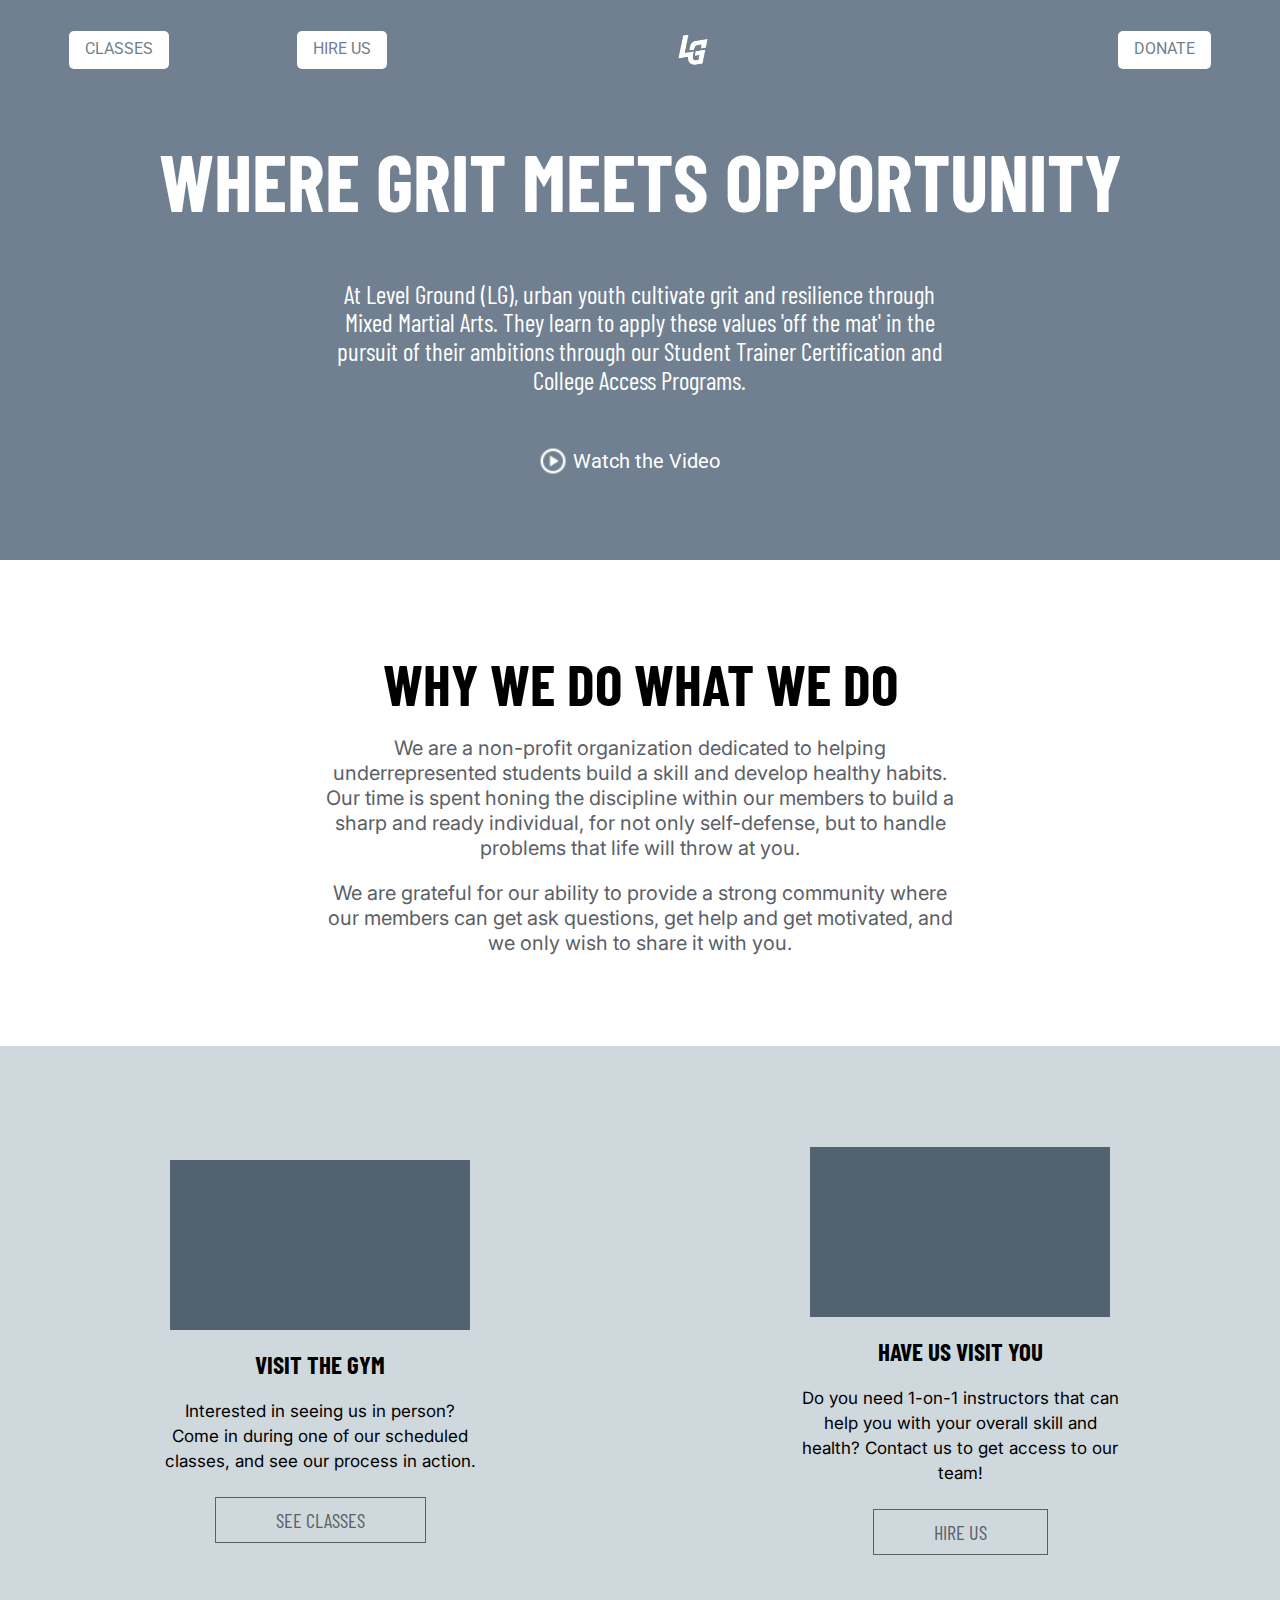
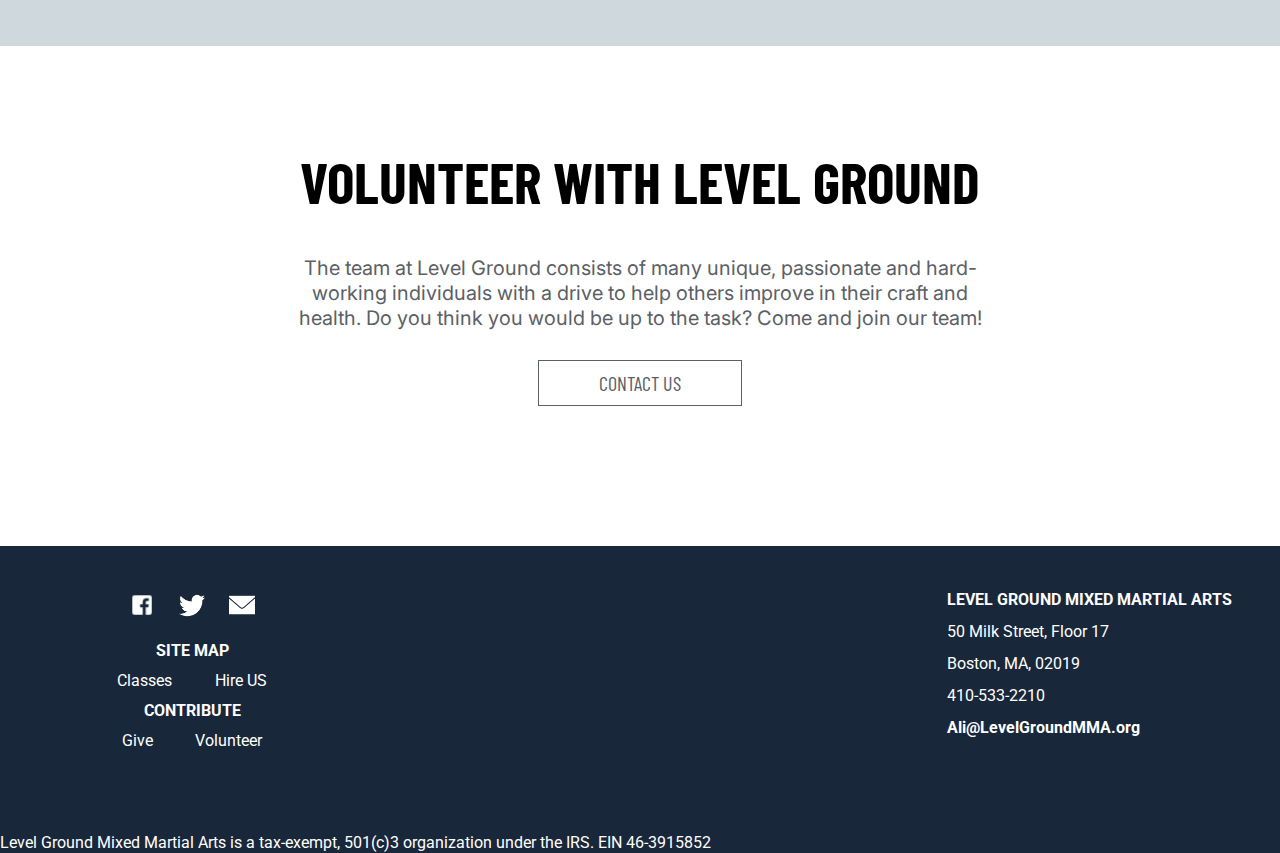
==== index.html @ 854eebc1 "Add files via upload" ====
<!DOCTYPE html>
<html lang="en">
	<head>
  	<meta charset="utf-8">
  	<meta name="description" content="Your description goes here">
  	<meta name="keywords" content="one, two, three">
		<meta name="viewport" content="width=device-width, initial-scale=1">
		
		<title>Blank Template</title>

		<!-- external CSS link -->
		<link rel="preconnect" href="https://fonts.googleapis.com">
		<link rel="preconnect" href="https://fonts.gstatic.com" crossorigin>
		<link href="https://fonts.googleapis.com/css2?family=Barlow+Condensed&family=Inter:wght@300&family=Open+Sans+Condensed:wght@700&family=Roboto&family=Roboto+Condensed&display=swap" rel="stylesheet">  

		<link rel="stylesheet" href="css/normalize.css">
		<link rel="stylesheet" href="css/style.css">
	</head>
	<body>


		<header class="top">
			<nav>
				<a href="classes.html" class="leftNav donate">CLASSES</a>
				<a href="hire.html" class="leftNav donate">HIRE US</a>
				<span id= "hamburg" class="icon solid fa-bars"></span>
				<a href="index.html" class="img" class="leftNav"><img class="img" src="lg_logo_white.png" alt="logo"></a>
				<a href="#" class="donate">DONATE</a>
			</nav>
		
			<h1>WHERE GRIT MEETS OPPORTUNITY</h1>
			<p>At Level Ground (LG), urban youth cultivate grit and resilience through Mixed Martial Arts. They learn to apply these values 'off the mat'
				in the pursuit of their ambitions through our Student Trainer Certification and College Access Programs.
			</p>
			<span id="videoSpan">
				<img class="videobutton" src="playbutton.png" alt=playvid>
				<a class="videolink" href="#">Watch the Video</a>
			</span>
		</header>

<!------------------------------------------->

		<section class="section2">
			<h2>WHY WE DO WHAT WE DO</h2>
			<p>We are a non-profit organization dedicated to helping underrepresented students build a skill and develop healthy habits. 
				Our time is spent honing the discipline within our members to build a sharp and ready individual, for not only self-defense, but to handle problems that life will throw at you.
			</p>
			<p>We are grateful for our ability to provide a strong community where our members can get ask questions, get help and get motivated,
				and we only wish to share it with you.
			</p>
		</section>

<!------------------------------------------->

		<section class="section3">

			<section class="section3classes">
				<img src="graysquare.jpg" alt="greysquare">
				<h3>VISIT THE GYM</h3>
				<p>Interested in seeing us in person? Come in during one of our scheduled classes,
					and see our process in action.
				</p>
				<span><a class="button" href="classes.html">SEE CLASSES</a></span>
			</section>

			<section class="section3hire">
				<img src="graysquare.jpg" alt="greysquare">
				<h3>HAVE US VISIT YOU</h3>
				<p>Do you need 1-on-1 instructors that can help you with your overall skill and health?
					Contact us to get access to our team!
				</p>
				<span><a class="button" href="hire.html">HIRE US</a></span>
			</section>

		</section>

<!------------------------------------------->
	
		<section class="section4">
			<h2>VOLUNTEER WITH LEVEL GROUND</h2>
			<p>The team at Level Ground consists of many unique, passionate and hard-working individuals with a drive to help others improve in their craft and health.
				Do you think you would be up to the task? Come and join our team!  
			</p>
			<span><a class="button" href="hire.html">CONTACT US</a></span>
		</section>

<!------------------------------------------->		

		<footer>
			<section class="topHalfFooter">
				<section class="left">
					<a href="#"><img src="facebookicon.png" alt="facebook"></a>
					<a href="#"><img src="twittericon.png" alt="twitter"></a>
					<a href="#"><img src="mailicon.png" alt="email"></a>
					<section>
						<h5>SITE MAP</h5>
						<span><a href="classes.html">Classes</a></span>
						<span><a href="hire.html">Hire US</a></span>
					</section>
					<section>
						<h5 class="h5">CONTRIBUTE</h5>
						<span><a href="#">Give</a></span>
						<span><a href="classes.html">Volunteer</a></span>
					</section>
				</section>
				<article>
					<h6>LEVEL GROUND MIXED MARTIAL ARTS</h6>
					<section>
						<p>50 Milk Street, Floor 17</br >
						Boston, MA, 02019</br >
						410-533-2210</p>
					</section>
					<h6>Ali@LevelGroundMMA.org</h6>
				</article>
			</section>
			<p class="bottom">Level Ground Mixed Martial Arts is a tax-exempt, 501(c)3 organization under the IRS. EIN 46-3915852</p>
		</footer>

		<script type="text/javascript" src="js/main.js"></script>
	</body>
</html>
---- css/style.css ----
@import url("fontawesome-all.min.css");

/* Box Model Hack */
* {
  box-sizing: border-box;
  margin: 0;
  padding: 0;
  border: 0;
  outline: 0;
  font-size: 100%;
  vertical-align: baseline;
  background: transparent;
}

/* Clear fix hack */
.clearfix:after {
     content: ".";
     display: block;
     clear: both;
     visibility: hidden;
     line-height: 0;
     height: 0;
}

.clear {
	clear: both;
}


/******************************************
/* BASE STYLES
/*******************************************/

body {
  
}

.icon {
  text-decoration: none;
  border-bottom: none;
  position: relative;
  color: white;
}

  .icon:before {
    -moz-osx-font-smoothing: grayscale;
    -webkit-font-smoothing: antialiased;
    display: inline-block;
    font-style: normal;
    font-variant: normal;
    text-rendering: auto;
    line-height: 1;
    text-transform: none !important;
    font-family: 'Font Awesome 5 Free';
    font-weight: 400;
  }

  .icon > .label {
    display: none;
  }

  .icon:before {
    line-height: inherit;
  }

  .icon.solid:before {
    font-weight: 900;
  }

  .icon.brands:before {
    font-family: 'Font Awesome 5 Brands';
  }


/******************************************
/* LAYOUT
/*******************************************/

.top{
  background: slategray;
  height: 35em;
}


header{
  padding-top: 30px;
}

h1 + p{
  text-align: center;
  width: 48%;
  margin-left: 26%;
}

h1 + p{
  color: white;
  font-size: 25px;
  padding-bottom: 4%;
  font-family: 'Barlow Condensed', 'Roboto';
}

a{
  text-decoration: none;
  color: white;
  font-family: 'Roboto', 'Roboto Condensed';
}
 
nav{
  /* width: 6%;
  float: right;
  list-style: none;
  margin-right: 20px;
  padding-top: 3px;
  font-weight: bold; */
  display: flex;
  list-style: none;
  justify-content: center;
  align-items: center;
}

.leftNav{
  margin-right: 10%;
}
.leftNav + span{
  display: none;
}
.donate{
  background: white;
  padding: 0.55em 1em 0 1em;
  color: slategray;
  height: 38px;
  border-radius: 5px;
  
}
#videoSpan{
  height: 100px;
}

.img{
  height: 40px;
  width: 40px;
  margin: 0 40% 0 15%;
}



li a{ /*selects all links in a list*/
  text-decoration: none;
  color: white;
  font-family: 'Roboto', 'Roboto Condensed';
}


h1{
  margin-top: 5%;
  font-size: 80px;
  font-weight: bold;
  text-align: center;
  font-family: 'Barlow Condensed', 'sans-serif';
  color: white;
}

h1 + p + span{
  padding-left: 44%;
  font-size: 20px;
}

.videobutton{
  vertical-align: -35%;
  width: 30px;
  height: 30px;
}

.videolink{
  text-decoration: none;
  color: white;
  font-family: 'IBM Plex Sans Thai Looped', 'Roboto';
}


.section2{
  height: 400%;
  background: white;
  width: 100%;
  text-align: center;
  padding: 7% 25%;
}

h2{
  font-family: 'Barlow Condensed', 'sans-serif';
  font-size: 58px;

}

.section2 p, h2 + p{
  padding-top: 20px;
  font-family: 'Inter', 'sans-serif';
  font-size: 20px;
  line-height: 25px;
  color: rgb(91, 96, 102);
}


.section3{
  height: 600px;
  width: 100%;
  background: rgb(207, 216, 221);
  text-align: center;
  display: flex;
  align-items: center;
}

.section3classes, .section3hire{
  display: flex;
  flex-direction: column;
  align-items: center;
  justify-content: space-between;
  width: 50%;
}

.section3classes > *, .section3hire > *{
  margin: 10px 0;
}



img[src="graysquare.jpg"]{
    height: 170px;
    width: 300px;
}

h3{
  font-family: 'Barlow Condensed', 'sans serif';
  font-size: 25px;
}

h3 + p{
  font-family: 'Inter', 'sans-serif';
  font-size: 17px;
  width: 50%;
  padding-bottom: 15px;
  line-height: 25px;
}

.button{
  text-decoration: none;
  color: rgb(91, 96, 102);
  font-family: 'Barlow Condensed', 'sans-serif';
  font-size: 20px;
  border: 1px solid rgb(91, 96, 102);
  padding: 10px 60px;
}




.section4{
  height: 500px;
  text-align: center;
  padding: 8% 10%;
}
 .section4 p{
   padding: 4% 15%;
 }
 

/*******************************************/


footer {
  background: rgb(25, 39, 59);
  height: 275%;
  color: white;
  font-family: 'Roboto', 'sans-serif';
  display: flex;
  flex-wrap: wrap;
  align-items: flex-end;
  
}
.topHalfFooter{
  display: flex;
  justify-content: space-between;
  width: 100%;
  height: 250px;
  margin-top: 3%;
}
.bottom{
  width: 100%;
  order: 1;
}
.left{
  width: 30%;
  line-height: 30px;
  text-align: center;
}
.left h5 + span{
  margin-right: 10%;
}
.topHalfFooter article{
  width: 30%;
  padding-left: 10%;
  line-height: 32px;
}
footer a img{
  height: 26px;
  width: 26px;
  
  margin: 2% 10px;
  color: white;
}

/*****************CLASSES.html*******************/

#classHead{
  background: slategray;
  height: 7.5em;
}
#classBody{
  height: 600px;
}
#classBody h2{
  border-bottom: black solid;
  margin-bottom: 35px;
}
#classBody p{
  line-height: 38px;
  margin-bottom: 8%;
}
#classes{
  display: flex;
  flex-direction: column;
  justify-content: space-between;
}

/*****************HIRE.html*******************/

.row > *{
  text-align: start;
  border: black solid 1px;
  font-family: 'Barlow Condensed', 'sans-serif';
  font-size: 25px;
}
.col-6, .col-12{
  padding: 1% 1%;
  margin: 1% 0;
}
.col-12{
  margin-bottom: 10%;
}
#hireBody p{
  margin-bottom: 5%;
}
/******************************************
/* ADDITIONAL STYLES
/*******************************************/
@media screen and (max-width: 1500px){
  .img{
    margin: 0 33% 0 12%;
  }
  .topHalfFooter article{
    padding-left: 8%;
  }
}
@media screen and (max-width: 1340px){
  .img{
    margin: 0 32% 0 12%;
  }
  #videoSpan{
    padding-left: 42%;
  }
  .topHalfFooter article{
    padding-left: 4%;
  }
}

@media screen and (max-width: 1080px){
  .img{
    margin: 0;
  }
  .section4 h2{
    margin-top: 5%;
  }
  #videoSpan{
    padding-left: 41%;
  }
  .leftNav{
    display: none;
  }
  #hamburg{
    display: block;
    font-size: 30px;
    margin-left: 5%;
  }
  nav{
    justify-content: space-between;
  }
  .donate{
    margin-right: 5%;
  }
  .topHalfFooter article{
    padding-left: 2%;
  }
}

@media screen and (max-width: 956px){
  /* #img{
    margin: 0 30% 0 10%;
  } */
  img[src="graysquare.jpg"]{
    height: 140px;
    width: 250px;
  }
  #videoSpan{
    display: none;
  }
  .img{
    margin: 0;
  }
}

@media screen and (max-width: 710px){
  img[src="graysquare.jpg"]{
    height: 120px;
    width: 200px;
  }
  .button{
    padding: 7px 95px;
    font-size: 15px;
  }
  .section3{
    height: 900px;
    flex-direction: column;
  }
  .section3classes, .section3hire{
    float: none;
    width: 100%;
    margin-top: 5%;
  }
  .topHalfFooter{
    justify-content: center;
  }
  .topHalfFooter article{
    display: none;
  }
  .section2{
    padding: 8% 10%;
    line-height: 25px;
  }
  .bottom{
    display: block;
    text-align: center;
    width: 100;
  }
  .top{
    height: 100%;
  }
  h1{
    font-size: 65px;
  }
  .top p{
    width: 100%;
    margin-left: 0;
    font-size: 20px;
    padding: 0 5% 10% 5%;
  }
  h2{
    font-size: 45px;
    padding-bottom: 5%;
  }
  h2 + p{
    font-size: 18px;
  }
  .section4 p, .section2 p:last-child{
    padding-bottom: 10%;
  }

}
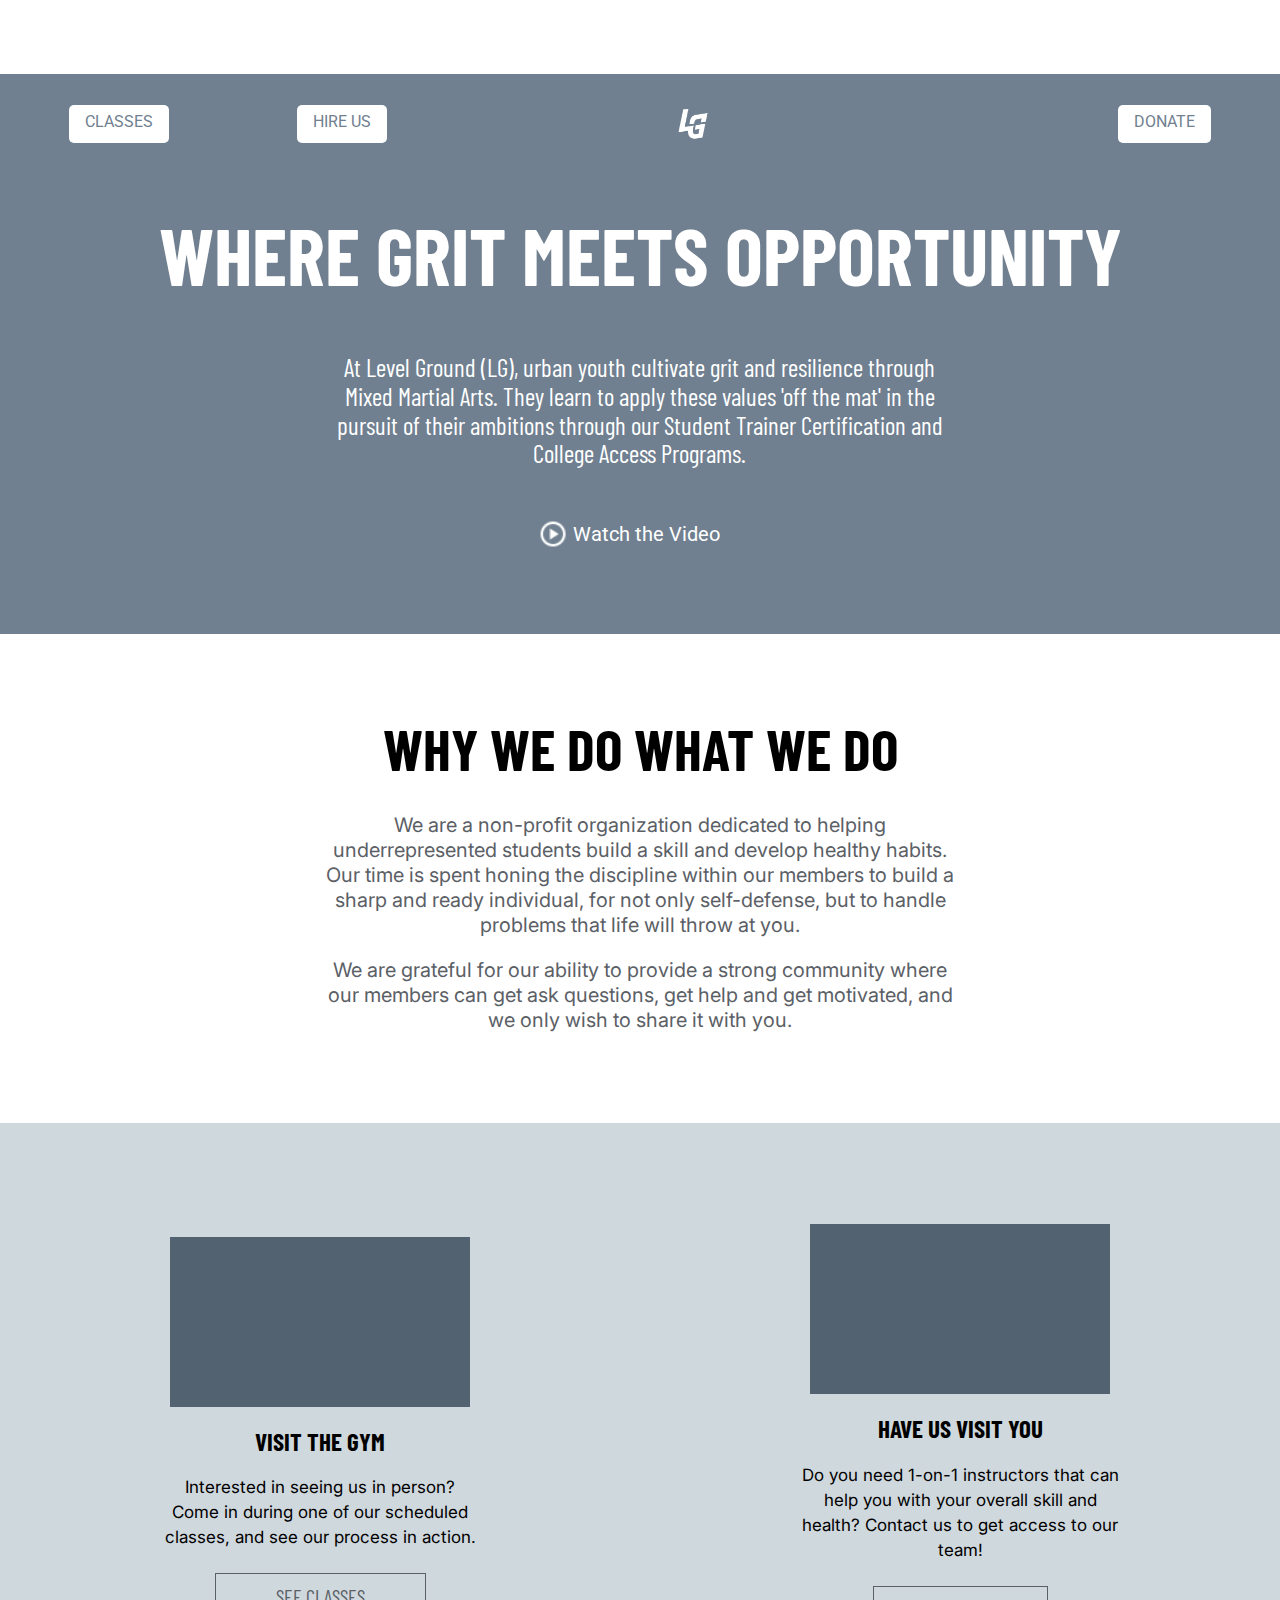
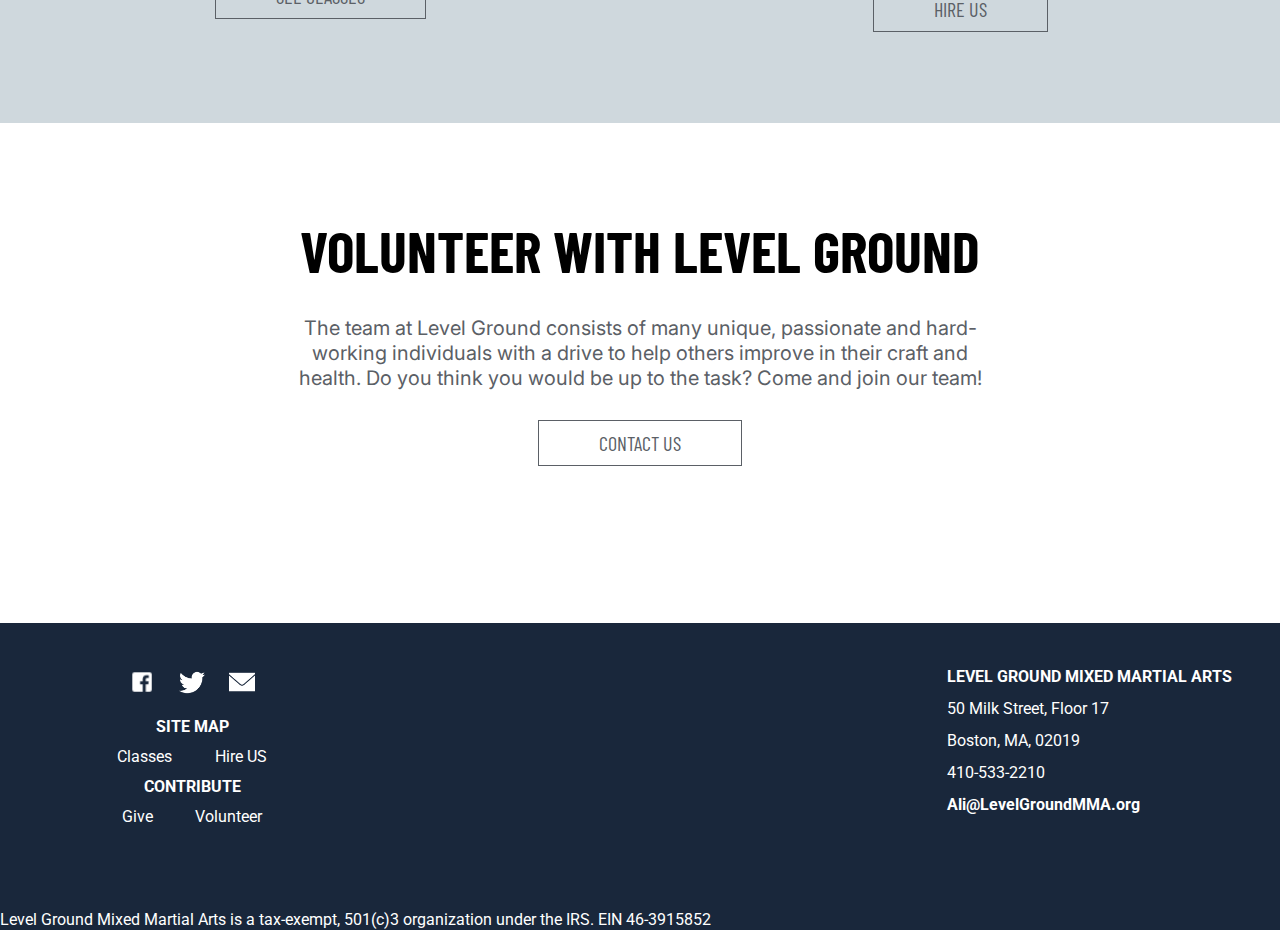
==== commit 2e1833c4: "Update index.html" ====
--- a/index.html
+++ b/index.html
@@ -6,7 +6,7 @@
   	<meta name="keywords" content="one, two, three">
 		<meta name="viewport" content="width=device-width, initial-scale=1">
 		
-		<title>Blank Template</title>
+		<title>Level Ground</title>
 
 		<!-- external CSS link -->
 		<link rel="preconnect" href="https://fonts.googleapis.com">
@@ -18,7 +18,17 @@
 	</head>
 	<body>
 
+		<section id="navigation">
+			<ul>
+				<li><a href="index.html">HOME</a></li>
+				<li><a href="classes.html">CLASSES</a></li>
+				<li><a href="hire.html">HIRE US</a></li>
+				<li><a href="#">VOLUNTEER</a></li>
+			</ul>
+		</section>
 
+<!------------------------------------------->
+		
 		<header class="top">
 			<nav>
 				<a href="classes.html" class="leftNav donate">CLASSES</a>
--- a/css/style.css
+++ b/css/style.css
@@ -185,11 +185,14 @@
   text-align: center;
   padding: 7% 25%;
 }
-
 h2{
   font-family: 'Barlow Condensed', 'sans-serif';
   font-size: 58px;
-
+  line-height: 50px;
+}
+
+.section2 h2 + p{
+  padding-top: 40px;
 }
 
 .section2 p, h2 + p{
@@ -418,7 +421,7 @@
   }
 }
 
-@media screen and (max-width: 710px){
+@media screen and (max-width: 715px){
   img[src="graysquare.jpg"]{
     height: 120px;
     width: 200px;
@@ -474,4 +477,20 @@
     padding-bottom: 10%;
   }
 
-}+  #classBody{
+    height: 750px;
+  }
+  #classBody p{
+    font-size: 17px;
+  }
+}
+
+@media screen and (max-width: 420px){
+  #classBody{
+    height: 850px;
+  }
+  .button{
+    padding: 7px 50px;
+    font-size: 15px;
+  }
+}
